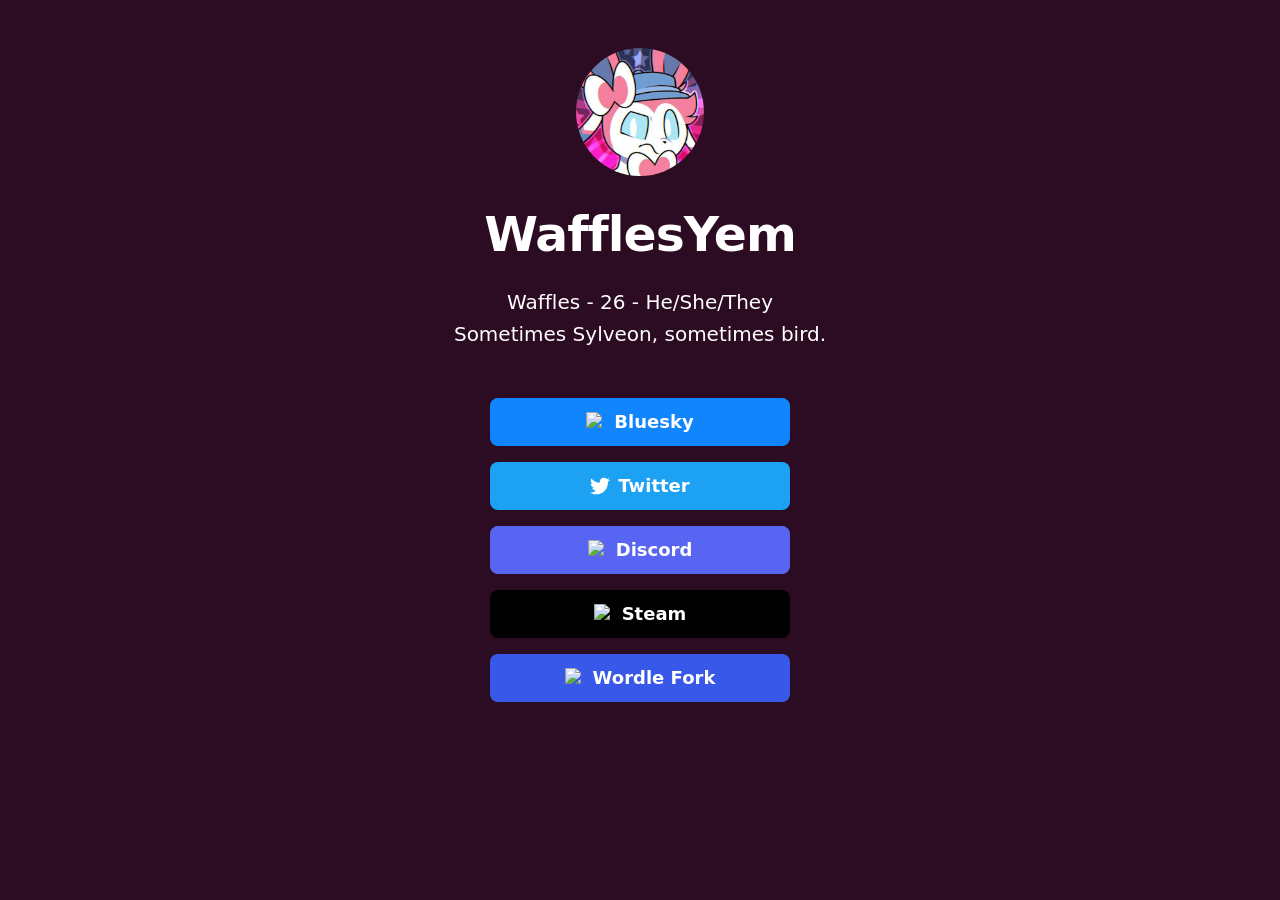
==== index.html @ b9533c48 "Update index.html" ====
<!DOCTYPE html>

<!-- 
  To change the theme, change the class on the html tag below to one of:
  - theme-auto: Automatically switches based on user's system preferences
  - theme-light: Forces light theme
  - theme-dark: Forces dark theme
-->

<html class="theme-dark" lang="en"> <!-- Update`class="theme-auto" with your preference -->

  <head>
    <meta charset="utf-8">
    <meta name="viewport" content="width=device-width, initial-scale=1">
        
    <!-- Page Title - Change this to your name/brand (50-60 characters recommended) -->
    <title>WafflesYem's Cool Site</title>
    <link rel="icon" type="image/x-icon" href="/images/avatar.png"> <!-- Update this with your own favicon -->
    
    <!-- Meta Description - Write a description (150-160 characters recommended) -->
    <meta name="description" content="Sometimes Sylveon, sometimes bird.">
    
    <!-- Keywords
    <meta name="keywords" content="your name, industry, and specialties">
    -->
    
    <!-- Canonical URL - Helps prevent duplicate content issues -->
    <meta rel="canonical" href="https://waffles.cool">
    
    <!-- Author Information -->
    <meta name="author" content="WafflesYem">
    
    <!-- Stylesheets -->
    <link rel="stylesheet" href="css/reset.css">
    <link rel="stylesheet" href="css/style.css">
    <link rel="stylesheet" href="css/brands.css">

  </head>

<body>

    <div class="container">
        <div class="column">

            <!-- 
              By default, the Avatar is rounded. Use the following:
              - avatar--rounded: Automatically rounds the image
              - avatar--soft: Slightly rounds the image
              - avatar--none: Removes any rounding

              Be sure to replace the src with your own image path and update the alt text
            -->
            <img class="avatar avatar--rounded" src="images/avatar.png" srcset="images/avatar@2x.png 2x" alt="Waffles">

            <!-- Replace with your name or brand -->
            <h1 tabindex="0">
              <div>WafflesYem</div>
            </h1>

            <!-- Add a short description about yourself or your brand -->
            <p tabindex="0">Waffles - 26 - He/She/They<br>Sometimes Sylveon, sometimes bird.</p>

            <!-- All your buttons go here -->
            <div class="button-stack" role="navigation">

              <!-- Bluesky -->
              <a class="button button-bluesky" href="https://bsky.app/profile/waffles.cool" target="_blank" rel="noopener" role="button"><img class="icon" aria-hidden="true" src="images/icons/bluesky.svg" alt="Bluesky Logo">Bluesky</a>
              
              <!-- Twitter -->
              <a class="button button-twitter" href="https://twitter.com/WafflesYem" target="_blank" rel="noopener" role="button"><img class="icon" aria-hidden="true"src="images/icons/twitter.svg" alt="">Twitter</a><br>
              
              <!-- Discord -->
              <a class="button button-discord" href="https://discord.com/users/127227279104278528" target="_blank" rel="noopener" role="button"><img class="icon" aria-hidden="true" src="images/icons/discord.svg" alt="Discord Logo">Discord</a>

              <!-- Steam -->
              <a class="button button-steam" href="https://steamcommunity.com/id/WafflesYem/" target="_blank" rel="noopener" role="button"><img class="icon" aria-hidden="true" src="images/icons/steam.svg" alt="Steam Logo">Steam</a>

              <!-- Generic Website -->
              <a class="button button-wordpress" href="https://wafflesyem.github.io/notwordle/" target="_blank" rel="noopener" role="button"><img class="icon" aria-hidden="true" src="images/icons/generic-website.svg" alt="Website Icon Logo">Wordle Fork</a>
      
            </div>
        
      <!-- Feel free to add your own footer information, including updating `privacy.html` to reflect how your LittleLink fork is set up -->
      <footer>
        <!--<a href="privacy.html">Privacy Policy</a> | Build your own by forking <a href="https://littlelink.io" target="_blank" rel="noopener">LittleLink</a>-->
      </footer>
    
    </div>
  </div>

</body>

</html>
---- css/style.css ----
/*
* LittleLink
* https://littlelink.io
* Free to use under the MIT license
* http://www.opensource.org/licenses/mit-license.php
*/

/* Base Typography Settings
–––––––––––––––––––––––––––––––––––––––––––––––––– */
:root {
	font-size:16px;
}

/* Grid
  –––––––––––––––––––––––––––––––––––––––––––––––––– */
  .container {
	position:relative;
	width:100%;
	max-width:37.5rem;     				/* 600px */
    text-align:center;
	margin:0 auto;
	padding:3rem 1.25rem 0 1.25rem;
	box-sizing:border-box;
}
.container-left {
	position:relative;
	width:100%;
	max-width:37.5rem;
	text-align:left;
	margin:0 auto;
	padding:0 1.25rem;
	box-sizing:border-box;
}
.container-left p {
	margin-bottom: 1rem;  				/* 16px space between paragraphs */
  }
.column {
	position:center;
	width:100%;
	float:center;
	box-sizing:border-box;
}
/* For devices larger than 400px */
  @media (min-width:25rem) {            /* 400px */
    .container {
	width:85%;
	padding-left:0;
	padding-right:0;
}
}/* For devices larger than 550px */
  @media (min-width:34.375rem) {        /* 550px */
    .container {
	width:80%;
}
.column,.columns {
	margin-left:0;
}
.column:first-child,.columns:first-child {
	margin-left:0;
}
}

/* Base Styles
  –––––––––––––––––––––––––––––––––––––––––––––––––– */
  body {
	margin:0;
	padding:0;
	background-color:#ffffff;
	color:#1a1a1a;
	font-family:"Open Sans",system-ui;
	font-size:1.125rem;     				/* 18px */
    font-weight:400;
	line-height:1.6;
}

/* Typography
  –––––––––––––––––––––––––––––––––––––––––––––––––– */
  h1 {
	margin:0 0 0.5rem 0;
	font-size:3rem;         		/* 48px */
    font-weight:800;
	line-height:1;
	letter-spacing:0;
	word-wrap:break-word;
	overflow-wrap:break-word;
	hyphens:auto;           		/* Delete this to remove automatic hyphen on line break */
}
.container p {
	margin:0 0 2rem 0;
}

/* Base Typography Settings
–––––––––––––––––––––––––––––––––––––––––––––––––– */
/* Base size - 16px browser default */
:root {
  font-size:16px;           /* Using a 1.25 modular scale for typography */
  --scale-0:1rem;           /* 16px */
  --scale-1:1.25rem;        /* 20px */
  --scale-2:1.563rem;       /* 25px */
  --scale-3:1.953rem;       /* 31px */
  --scale-4:2.441rem;       /* 39px */
  --scale-5:3.052rem;       /* 49px */
  
  /* Spacing units */
  --spacing-xs:0.5rem;      /* 8px */
  --spacing-s:1rem;         /* 16px */
  --spacing-m:1.5rem;       /* 24px */
  --spacing-l:2rem;         /* 32px */
  --spacing-xl:3rem;        /* 48px */
  --spacing-xxl:4rem;       /* 64px */
}

/* Avatar */
.avatar {
	width: 8rem;             /* 128px */
	height: 8rem;
	border-radius: 50%;
	object-fit: cover;
	background-position: center;
	margin-bottom: var(--spacing-l);
	margin-left: auto;
	margin-right: auto;
	display: block;
  }

/* Typography Scale */
h1 {
	margin:0 0 var(--spacing-m) 0;
	font-size:var(--scale-5);           /* ~49px */
  	font-weight:800;
	line-height:1.1;
	letter-spacing:-0.02em;
	word-wrap:break-word;
	overflow-wrap:break-word;
}
body {
	font-size:var(--scale-1);           /* 20px */
  	line-height:1.6;
}
.container p {
	margin:0 0 var(--spacing-xl) 0;
	font-size:var(--scale-1);
	line-height:1.6;
}

/* Container spacing */
.container {
	padding:var(--spacing-xl) var(--spacing-m) 0 var(--spacing-m);
	text-align:center;
}

/* Footer */
footer {
	margin:var(--spacing-xxl) 0;            /* 4rem (64px) top and bottom */
    font-size:var(--scale-0);
}

/* Responsive adjustments */
@media (max-width:34.375rem) {              /* 550px */
  h1 {
	font-size:var(--scale-4);
}
body {
	font-size:var(--scale-0);
}
.container p {
	font-size:var(--scale-0);
}
.avatar {
	margin-bottom:var(--spacing-m);
}
footer {
	margin:var(--spacing-xl) 0;         	/* 3rem (48px) top and bottom */
}
}

/* Links
  –––––––––––––––––––––––––––––––––––––––––––––––––– */
  a {
	color:#2457F5;
	text-decoration:underline;
}
a:hover {
	color:#083BDA;
}

/* Buttons
–––––––––––––––––––––––––––––––––––––––––––––––––– */
.button,button {
	display:inline-flex;
	align-items:center;
	justify-content:center;
	width:18.75rem;             	/* 300px */
 	min-height:3rem;                /* 48px */
  	padding:0.75rem 1rem;         	/* 12px ; 16px */
  	font-size:1.125rem;           	/* 18px */
  	font-weight:700;
	text-decoration:none;
	white-space:normal;
  	background-color:var(--button-background,transparent);
	color:var(--button-text,#000000);
	border:var(--button-border,none);
	border-radius:0.5rem;
	cursor:pointer;
	box-sizing:border-box;
	hyphens:auto;               	/* Delete this to remove automatic hyphen on line break */
  	margin-bottom:1rem;
	text-align:center;
	line-height:1.3;
}

/* Icons
–––––––––––––––––––––––––––––––––––––––––––––––––– */
.icon {
	width:1.25rem;
	height:1.25rem;
	margin-right:0.5rem;
	flex-shrink:0;
}

/* Avatar
  –––––––––––––––––––––––––––––––––––––––––––––––––– */
.avatar {
	width: 8rem;             /* 128px */
	height: 8rem;
	object-fit: cover;
	background-position: center;
	margin-bottom: var(--spacing-l);
  }

   /* Modifier for no avatar rounding */
   .avatar--none {
	border-radius: 0%;
  }

  /* Modifier for rounded avatar */
  .avatar--rounded {
	border-radius: 50%;
  }
  
  /* Modifier for slightly rounded corners */
  .avatar--soft {
	border-radius: 0.5rem;   /* 8px rounded corners */
  }

/* Theme System
  –––––––––––––––––––––––––––––––––––––––––––––––––– */
/* Light theme is default above */
  
/* Dark theme */
:root.theme-dark {
	color-scheme:dark;
}
:root.theme-dark :focus-visible {
	outline: 2px solid #4899F7;
	outline-offset: 2px;
  }
:root.theme-dark body {
	background-color:#2C0C22;
	color:#ffffff;
}
:root.theme-dark a:not(.button) {
	color:#4899F7;
}
:root.theme-dark a:not(.button):hover {
	color:#7AB8FF;
}

/* Auto theme */
:root.theme-auto {
	color-scheme:light dark;
}
@media (prefers-color-scheme:dark) {
	:root.theme-auto body {
	background-color:#121212;
	color:#ffffff;
}
:root.theme-auto :focus-visible {
    outline: 2px solid #4899F7;
    outline-offset: 2px;
  }
:root.theme-auto a:not(.button) {
	color:#4899F7;
}
:root.theme-auto a:not(.button):hover {
	color:#7AB8FF;
}
}

/* Button Text Color Override
    –––––––––––––––––––––––––––––––––––––––––––––––––– */
    .button:hover,button:hover {
	color:var(--button-text);
}

/* Responsive Typography
  –––––––––––––––––––––––––––––––––––––––––––––––––– */
  @media (max-width:34.375rem) {            /* 550px */
    h1 {
	font-size:2rem;                         /* 32px */
	}
	body {
	font-size:1rem;                    		/* 16px */
	}
}

/* Privacy Page Styles
  –––––––––––––––––––––––––––––––––––––––––––––––––– */
nav {
	margin:var(--spacing-l) 0;
	text-align:left;
}
section {
	margin:var(--spacing-xl) 0;
	text-align:left;
}
h2 {
	font-size:var(--scale-3);
	font-weight:700;
	margin-bottom:var(--spacing-m);
}
h3 {
	font-size:var(--scale-2);
	font-weight:600;
	margin:var(--spacing-l) 0 var(--spacing-s) 0;
}
ul {
	list-style:none;
	padding:0;
	margin:0 0 var(--spacing-m) 0;
}
ul li {
	margin-bottom:var(--spacing-xs);
}

/* Privacy page specific responsive adjustments */
  @media (max-width:34.375rem) {
	h2 {
	font-size:var(--scale-2);
	}
	h3 {
	font-size:var(--scale-1);
	}
	section {
	margin:var(--spacing-l) 0;
	}
}

/* Font Face Definitions
  –––––––––––––––––––––––––––––––––––––––––––––––––– */
@font-face {
	font-display:swap;
	font-family:'Open Sans';
	font-style:normal;
	font-weight:400;
	src:url('../fonts/open-sans-v34-vietnamese_latin-ext_latin_hebrew_greek-ext_greek_cyrillic-ext_cyrillic-regular.eot');
	src:url('../fonts/open-sans-v34-vietnamese_latin-ext_latin_hebrew_greek-ext_greek_cyrillic-ext_cyrillic-regular.eot?#iefix') format('embedded-opentype'),url('../fonts/open-sans-v34-vietnamese_latin-ext_latin_hebrew_greek-ext_greek_cyrillic-ext_cyrillic-regular.woff2') format('woff2'),url('../fonts/open-sans-v34-vietnamese_latin-ext_latin_hebrew_greek-ext_greek_cyrillic-ext_cyrillic-regular.woff') format('woff'),url('../fonts/open-sans-v34-vietnamese_latin-ext_latin_hebrew_greek-ext_greek_cyrillic-ext_cyrillic-regular.ttf') format('truetype'),url('../fonts/open-sans-v34-vietnamese_latin-ext_latin_hebrew_greek-ext_greek_cyrillic-ext_cyrillic-regular.svg#OpenSans') format('svg');
}
@font-face {
	font-display:swap;
	font-family:'Open Sans';
	font-style:normal;
	font-weight:600;
	src:url('../fonts/open-sans-v34-vietnamese_latin-ext_latin_hebrew_greek-ext_greek_cyrillic-ext_cyrillic-600.eot');
	src:url('../fonts/open-sans-v34-vietnamese_latin-ext_latin_hebrew_greek-ext_greek_cyrillic-ext_cyrillic-600.eot?#iefix') format('embedded-opentype'),url('../fonts/open-sans-v34-vietnamese_latin-ext_latin_hebrew_greek-ext_greek_cyrillic-ext_cyrillic-600.woff2') format('woff2'),url('../fonts/open-sans-v34-vietnamese_latin-ext_latin_hebrew_greek-ext_greek_cyrillic-ext_cyrillic-600.woff') format('woff'),url('../fonts/open-sans-v34-vietnamese_latin-ext_latin_hebrew_greek-ext_greek_cyrillic-ext_cyrillic-600.ttf') format('truetype'),url('../fonts/open-sans-v34-vietnamese_latin-ext_latin_hebrew_greek-ext_greek_cyrillic-ext_cyrillic-600.svg#OpenSans') format('svg');
}
@font-face {
	font-display:swap;
	font-family:'Open Sans';
	font-style:normal;
	font-weight:700;
	src:url('../fonts/open-sans-v34-vietnamese_latin-ext_latin_hebrew_greek-ext_greek_cyrillic-ext_cyrillic-700.eot');
	src:url('../fonts/open-sans-v34-vietnamese_latin-ext_latin_hebrew_greek-ext_greek_cyrillic-ext_cyrillic-700.eot?#iefix') format('embedded-opentype'),url('../fonts/open-sans-v34-vietnamese_latin-ext_latin_hebrew_greek-ext_greek_cyrillic-ext_cyrillic-700.woff2') format('woff2'),url('../fonts/open-sans-v34-vietnamese_latin-ext_latin_hebrew_greek-ext_greek_cyrillic-ext_cyrillic-700.woff') format('woff'),url('../fonts/open-sans-v34-vietnamese_latin-ext_latin_hebrew_greek-ext_greek_cyrillic-ext_cyrillic-700.ttf') format('truetype'),url('../fonts/open-sans-v34-vietnamese_latin-ext_latin_hebrew_greek-ext_greek_cyrillic-ext_cyrillic-700.svg#OpenSans') format('svg');
}
@font-face {
	font-display:swap;
	font-family:'Open Sans';
	font-style:normal;
	font-weight:800;
	src:url('../fonts/open-sans-v34-vietnamese_latin-ext_latin_hebrew_greek-ext_greek_cyrillic-ext_cyrillic-800.eot');
	src:url('../fonts/open-sans-v34-vietnamese_latin-ext_latin_hebrew_greek-ext_greek_cyrillic-ext_cyrillic-800.eot?#iefix') format('embedded-opentype'),url('../fonts/open-sans-v34-vietnamese_latin-ext_latin_hebrew_greek-ext_greek_cyrillic-ext_cyrillic-800.woff2') format('woff2'),url('../fonts/open-sans-v34-vietnamese_latin-ext_latin_hebrew_greek-ext_greek_cyrillic-ext_cyrillic-800.woff') format('woff'),url('../fonts/open-sans-v34-vietnamese_latin-ext_latin_hebrew_greek-ext_greek_cyrillic-ext_cyrillic-800.ttf') format('truetype'),url('../fonts/open-sans-v34-vietnamese_latin-ext_latin_hebrew_greek-ext_greek_cyrillic-ext_cyrillic-800.svg#OpenSans') format('svg');
}
---- css/brands.css ----
/*
* LittleLink Button Styles
* https://littlelink.io
* Free to use under the MIT license
* http://www.opensource.org/licenses/mit-license.php
*/

/* Brand Button Base Styles
–––––––––––––––––––––––––––––––––––––––––––––––––– */
/* Only include brand-specific button styling here */
.button,button {
  color:var(--button-text,#000000);
  background-color:var(--button-background,transparent);
	border:var(--button-border,none);
	transition:filter 0.2s ease,transform 0.2s ease;
}

/* Global Button Hover Effect
–––––––––––––––––––––––––––––––––––––––––––––––––– */
.button:hover,button:hover {
	filter:brightness(90%);
	transform:translateY(-1px);
}

/* Button Icons
–––––––––––––––––––––––––––––––––––––––––––––––––– */
.icon {
	filter:var(--icon-filter,none);
}

/* Brand-Specific Styles
–––––––––––––––––––––––––––––––––––––––––––––––––– */

/* Default */
.button.button-default {
	--button-text:#ffffff;
	--button-background:#2457F5;
	--button-border:1px solid #ffffff;
}

/* Amazon */
.button-amazon {
	--button-text:#000000;
	--button-background:#FFFFFF;
	--button-border:1px solid #212121;
}

/* Amazon Music */
.button-amazon-music {
	--button-text:#000000;
	--button-background:#25D1DA;
}

/* Apple App Store */
.button-appstore {
	--button-text:#FFFFFF;
	--button-background:#000000;
	--button-border:1px solid #FFFFFF;
}

/* Apple Music */
.button-apple-music {
	--button-text:#ffffff;
	--button-background:#000000;
	--button-border:1px solid #FFFFFF;
}

/* Apple Music Alt */
.button-apple-music-alt {
	--button-text:#ffffff;
	background-image:linear-gradient(to bottom,#FB5C74,#FA233B);
}

/* Apple Podcasts */
.button-apple-podcasts {
	--button-text:#ffffff;
	--button-background:#000000;
	--button-border:1px solid #FFFFFF;
}

/* Apple Podcasts Alt */
.button-apple-podcasts-alt {
	--button-text:#ffffff;
	background-image:linear-gradient(to bottom,#F452FF,#832BC1);
}

/* Bandcamp */
.button-bandcamp {
	--button-text:#ffffff;
	--button-background:#1d9fc3;
}

/* Behance */
.button-behance {
	--button-text:#ffffff;
	--button-background:#0057FF;
  --button-border:1px solid #FFFFFF;
}

/* Bluesky */
.button-bluesky {
	--button-text:#FFFFFF;
	--button-background:#1185FE;
}

/* Bluesky Alt */
.button-bluesky-alt {
	--button-text:#000000;
	--button-background:#FFFFFF;
	--button-border:1px solid #000000;
}

/* Buy Me a Coffee */
.button-coffee {
	--button-text:#000000;
	--button-background:#ffdd00;
}

/* Cal.com */
.button-cal {
	--button-text:#FFFFFF;
	--button-background:#292929;
	--button-border:1px solid #FFFFFF;
}

/* Calendly */
.button-calendly {
	--button-text:#FFFFFF;
	--button-background:#006BFF;
}

/* Cash App */
.button-cash-app {
	--button-text:#ffffff;
	background-image:linear-gradient(to bottom,#00d64b,#00c244);
}

/* dev.to */
.button-dev-to {
	--button-text:#000000;
	--button-background:#f5f5f5;
	--button-border:1px solid #212121;
}

/* Discogs */
.button-discogs {
	--button-text:#000000;
	--button-background:#FFFFFF;
	--button-border:1px solid #000000;
}

/* Discogs Alt */
.button-discogs-alt {
	--button-text:#FFFFFF;
	--button-background:#000000;
	--button-border:1px solid #FFFFFF;
}

/* Discord */
.button-discord {
	--button-text:#ffffff;
	--button-background:#5865F2;
}

/* Dribbble */
.button-dribbble {
	--button-text:#000000;
	--button-background:#FFFFFF;
	--button-border:1px solid #212121;
}

/* Etsy */
.button-etsy {
	--button-text:#ffffff;
	--button-background:#F45800;
}

/* Facebook */
.button-faceb {
	--button-text:#ffffff;
	--button-background:#1877f2;
}

/* Facebook Messenger */
.button-messenger {
	--button-text:#ffffff;
	background-image:linear-gradient(25deg,#0099ff,#5f5dff,#a033ff,#c740cc,#ff5280,#ff7061);
}

/* Figma */
.button-figma {
	--button-text:#ffffff;
	--button-background:#000000;
	--button-border:1px solid #FFFFFF;
}

/* Fiverr */
.button-fiverr {
	--button-text:#ffffff;
	--button-background:#1DBF73;
}

/* Flickr */
.button-flickr {
	--button-text:#ffffff;
	--button-background:#000000;
	--button-border:1px solid #FFFFFF;
}

/* GitHub */
.button-github {
	--button-text:#ffffff;
	--button-background:#000000;
	--button-border:1px solid #FFFFFF;
}

/* GitLab */
.button-gitlab {
	--button-text:#ffffff;
	--button-background:#6151b2;
}

/* GoFundMe */
.button-gofundme {
	--button-text:#ffffff;
	--button-background:#02A95C;
}

/* Goodreads */
.button-goodreads {
	--button-text:#333333;
	--button-background:#f3f1e6;
	--button-border:1px solid #212121;
}

/* Google Black */
.button-google-black {
	--button-text:#FFFFFF;
	--button-background:#000000;
	--button-border:1px solid #FFFFFF;
}

/* Google Play Store */
.button-playstore {
	--button-text:#FFFFFF;
	--button-background:#000000;
	--button-border:1px solid #FFFFFF;
}

/* Google Scholar */
.button-google-scholar {
	--button-text:#000000;
	--button-background:#FFFFFF;
	--button-border:1px solid #212121;
}

/* Hashnode */
.button-hashnode {
	--button-text:#000000;
	--button-background:#ffffff;
	--button-border:1px solid #212121;
}

/* Instagram */
.button-instagram {
	--button-text:#ffffff;
	background-image:linear-gradient(-135deg,#1400c8,#b900b4,#f50000);
}

/* Kick */
.button-kick {
	--button-text:#ffffff;
	--button-background:#000000;
	--button-border:1px solid #ffffff;
}

/* Kick Alt */
.button-kick-alt {
	--button-text:#000000;
	--button-background:#01e701;
}

/* Kickstarter */
.button-kickstarter {
	--button-text:#ffffff;
	--button-background:#05ce78;
}

/* Kit */
.button-kit {
	--button-text:#ffffff;
	--button-background:#000000;
	--button-border:1px solid #FFFFFF;
}

/* Ko-fi */
.button-ko-fi {
	--button-text:#ffffff;
	--button-background:#000000;
  --button-border:1px solid #FFFFFF;
}

/* Last.fm */
.button-last-fm {
	--button-text:#ffffff;
	--button-background:#D51007;
}

/* Letterboxd */
.button-letterboxd {
	--button-text:#ffffff;
	--button-background:#2c3440;
	--button-border:1px solid #FFFFFF;
}

/* Line */
.button-line {
	--button-text:#FFFFFF;
	--button-background:#06C755;
}

/* LinkedIn */
.button-linked {
	--button-text:#ffffff;
	--button-background:#2867b2;
}

/* Mailchimp */
.button-mailchimp {
	--button-text:#000000;
	--button-background:#FFE01B;
}

/* Mastodon */
.button-mastodon {
	--button-text:#ffffff;
	--button-background:#17063B;
	--button-border:1px solid #FFFFFF;
}

/* Medium */
.button-medium {
	--button-text:#ffffff;
	--button-background:#000000;
	--button-border:1px solid #FFFFFF;
}

/* Microsoft */
.button-microsoft {
	--button-text:#ffffff;
	--button-background:#000000;
	--button-border:1px solid #FFFFFF;
}

/* Notion */
.button-notion {
	--button-text:#000000;
	--button-background:#ffffff;
	--button-border:1px solid #212121;
}

/* Obsidian */
.button.button-obsidian {
	--button-text:#ffffff;
	--button-background:#262626;
	--button-border:1px solid #ffffff;
}

/* OnlyFans */
.button-onlyfans {
	--button-text:#ffffff;
	--button-background:#00AEEF;
}

/* Patreon */
.button-patreon {
	--button-text:#ffffff;
	--button-background:#000000;
	--button-border:1px solid #FFFFFF;
}

/* PayPal */
.button-paypal {
	--button-text:#ffffff;
	--button-background:#002991;
  --button-border:1px solid #FFFFFF;
}

/* Pinterest */
.button-pinterest {
	--button-text:#000000;
	--button-background:#ffffff;
	--button-border:1px solid #212121;
}

/* Product Hunt */
.button-product-hunt {
	--button-text:#000000;
	--button-background:#ffffff;
	--button-border:1px solid #212121;
}

/* Read.cv */
.button-read-cv {
	--button-text:#FFFFFF;
	--button-background:#000000;
	--button-border:1px solid #FFFFFF;
}

/* Reddit */
.button-reddit {
	--button-text:#FFFFFF;
	--button-background:#FF4500;
}

/* Shop */
.button-shop {
	--button-text:#ffffff;
	--button-background:#5A31F4;
}

/* Signal */
.button-signal {
	--button-text:#ffffff;
	--button-background:#3a76f0;
}

/* Slack */
.button-slack {
	--button-text:#000000;
	--button-background:#FFFFFF;
	--button-border:1px solid #212121;
}

/* Snapchat */
.button-snapchat {
	--button-text:#000000;
	--button-background:#fffc00;
}

/* SoundCloud */
.button-soundcloud {
	--button-text:#ffffff;
	--button-background:#ff5500;
}

/* Spotify */
.button-spotify {
	--button-text:#191414;
	--button-background:#1db954;
}

/* Spotify Alt */
.button-spotify-alt {
	--button-text:#FFFFFF;
	--button-background:#191414;
	--button-border:1px solid #FFFFFF;
}

/* Square */
.button-square {
	--button-text:#FFFFFF;
	--button-background:#006AFF;
}

/* Stack Overflow */
.button-stack-overflow {
	--button-text:#000000;
	--button-background:#FFFFFF;
	--button-border:1px solid #000000;
}

/* Steam */
.button-steam {
	--button-text:#ffffff;
	--button-background:#000000;
}

/* Steam Alt */
.button-steam-alt {
	--button-text:#ffffff;
	background-image:linear-gradient(90deg,#09172a,#072a57,#0c5085);
	--button-border:1px solid #FFFFFF;
}

/* Strava */
.button-strava {
	--button-text:#ffffff;
	--button-background:#fc5200;
}

/* Substack */
.button-substack {
	--button-text:#ffffff;
	--button-background:#FF6719;
}

/* Telegram */
.button-telegram {
	--button-text:#ffffff;
	--button-background:#3faee8;
}

/* Threads */
.button-threads {
	--button-text:#FFFFFF;
	--button-background:#000000;
	--button-border:1px solid #FFFFFF;
}

/* Threema */
.button-threema {
	--button-text:#000000;
	--button-background:#3fe669;
}

/* TikTok */
.button-tiktok {
	--button-text:#ffffff;
	--button-background:#000000;
	--button-border:1px solid #FFFFFF;
}

/* Trello */
.button-trello {
	--button-text:#ffffff;
	--button-background:#0065ff;
}

/* Tumblr */
.button-tumb {
	--button-text:#ffffff;
	--button-background:#131313;
	--button-border:1px solid #FFFFFF;
}

/* Twitch */
.button-twitch {
	--button-text:#ffffff;
	--button-background:#9146ff;
}

/* Twitter */
.button-twitter {
	--button-text: #ffffff;
	--button-background: #1da1f2;
  }

/* Unsplash */
.button-unsplash {
	--button-text:#000000;
	--button-background:#ffffff;
	--button-border:1px solid #212121;
}

/* Venmo */
.button-venmo {
	--button-text:#ffffff;
	--button-background:#008CFF;
}

/* Vimeo */
.button-vimeo {
	--button-text:#ffffff;
	--button-background:#1ab7ea;
}

/* VSCO */
.button-vsco {
	--button-text:#FFFFFF;
	--button-background:#000000;
	--button-border:1px solid #FFFFFF;
}

/* WhatsApp */
.button-whatsapp {
	--button-text:#ffffff;
	--button-background:#455a64;
}

/* WordPress */
.button-wordpress {
	--button-text:#ffffff;
	--button-background:#3858E9;
}

/* X */
.button-x {
	--button-text:#FFFFFF;
	--button-background:#000000;
	--button-border:1px solid #FFFFFF;
}

/* YouTube */
.button-yt {
	--button-text:#ffffff;
	--button-background:#282828;
	--button-border:1px solid #FFFFFF;
}

/* Zoom */
.button-zoom {
	--button-text:#ffffff;
	--button-background:#0B5CFF;
  --button-border:1px solid #FFFFFF;
}
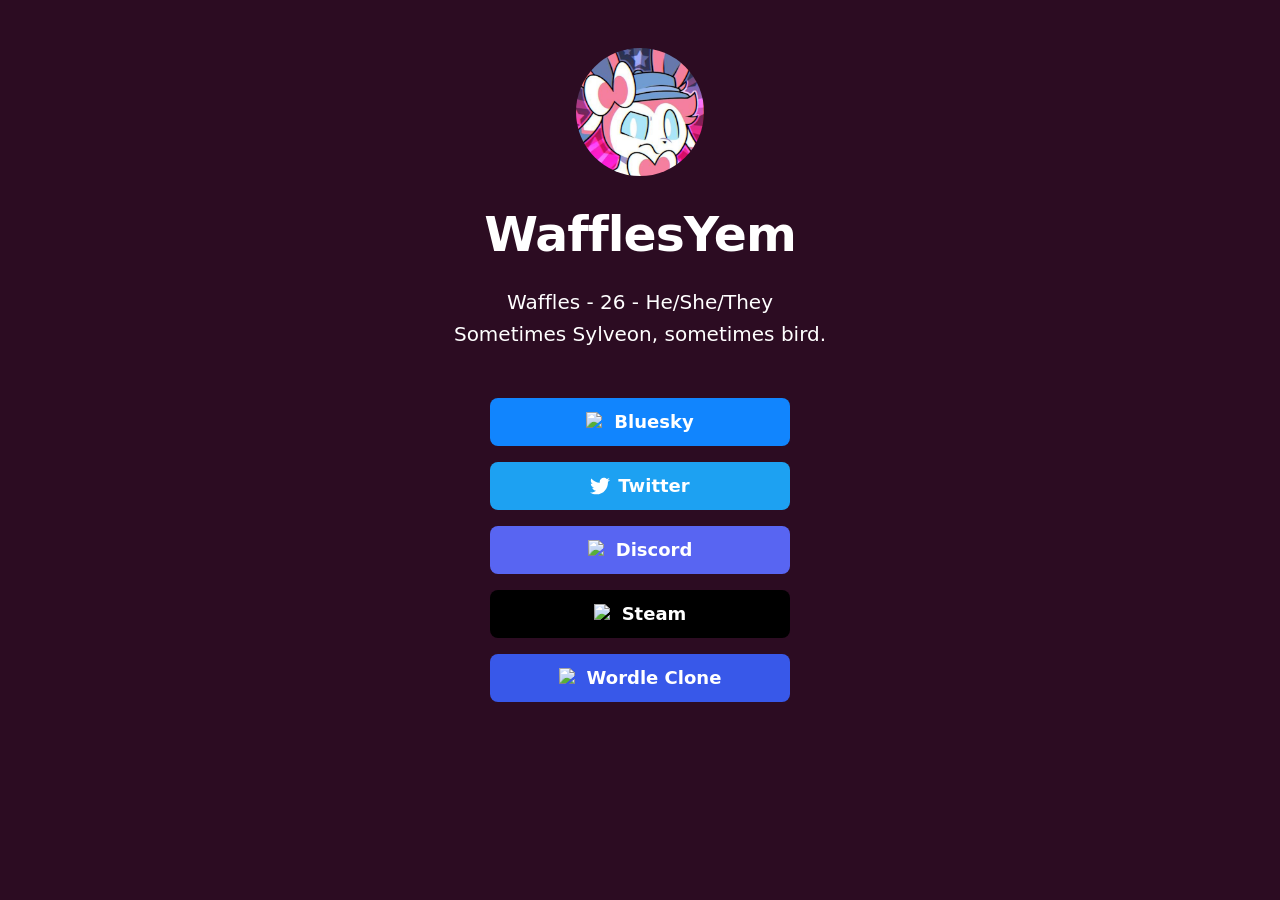
==== commit 08430678: "Update index.html" ====
--- a/index.html
+++ b/index.html
@@ -76,7 +76,7 @@
               <a class="button button-steam" href="https://steamcommunity.com/id/WafflesYem/" target="_blank" rel="noopener" role="button"><img class="icon" aria-hidden="true" src="images/icons/steam.svg" alt="Steam Logo">Steam</a>
 
               <!-- Generic Website -->
-              <a class="button button-wordpress" href="https://wafflesyem.github.io/notwordle/" target="_blank" rel="noopener" role="button"><img class="icon" aria-hidden="true" src="images/icons/generic-website.svg" alt="Website Icon Logo">Wordle Fork</a>
+              <a class="button button-wordpress" href="https://wordle.waffles.cool/" target="_blank" rel="noopener" role="button"><img class="icon" aria-hidden="true" src="images/icons/generic-website.svg" alt="Website Icon Logo">Wordle Clone</a>
       
             </div>
         
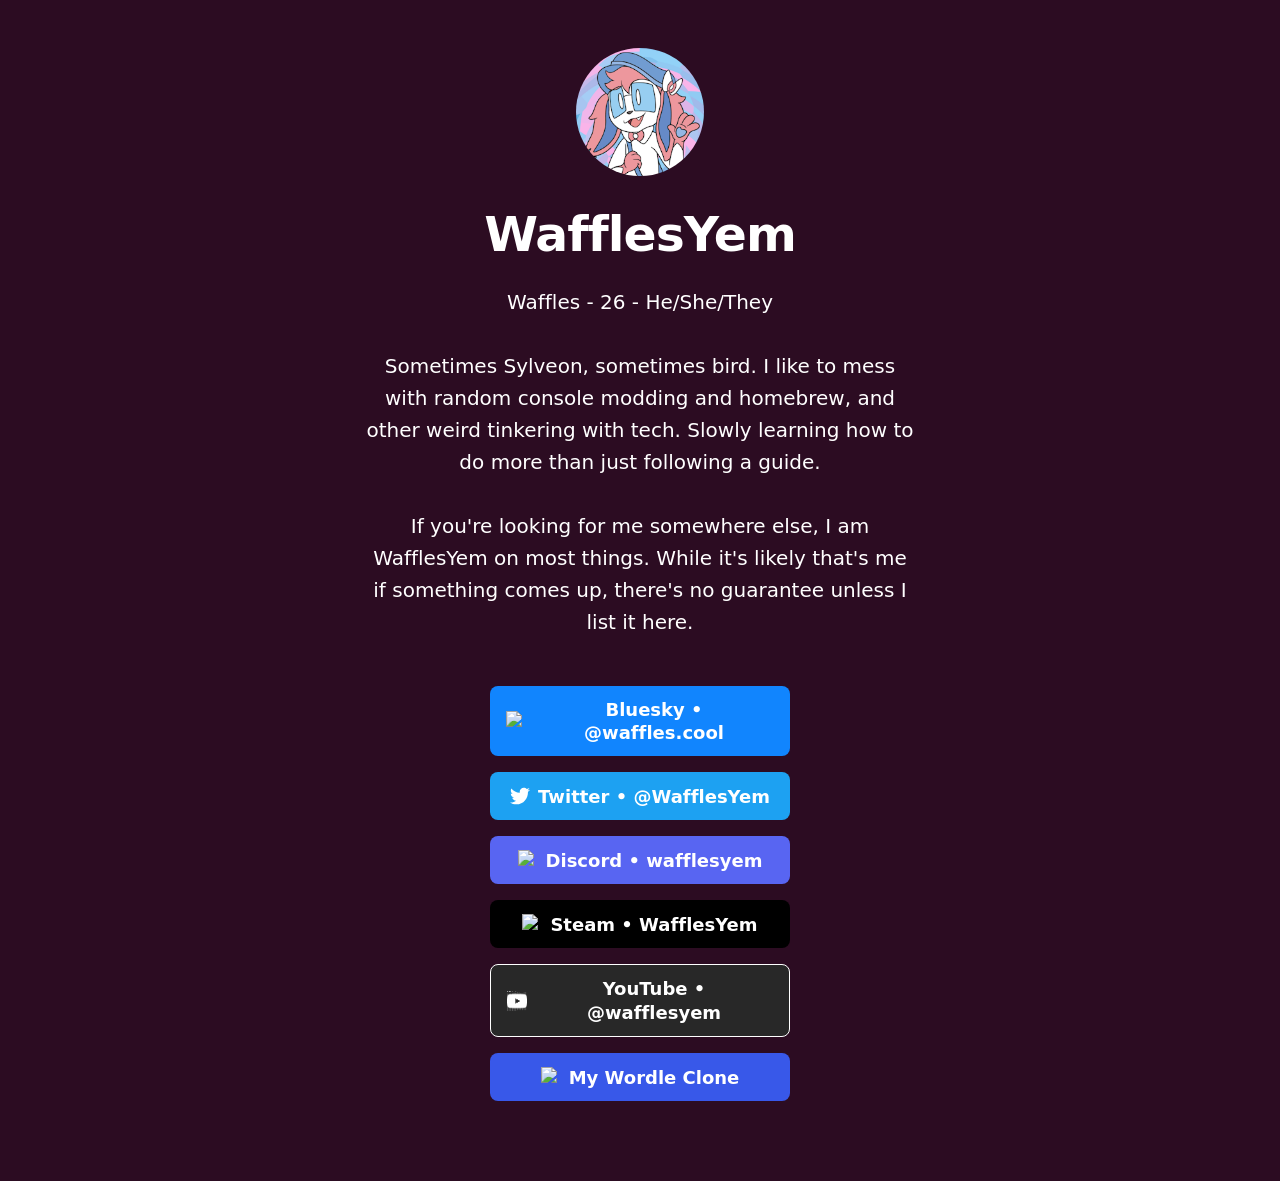
==== commit ff770cca: "Add files via upload" ====
--- a/index.html
+++ b/index.html
@@ -14,7 +14,7 @@
     <meta name="viewport" content="width=device-width, initial-scale=1">
         
     <!-- Page Title - Change this to your name/brand (50-60 characters recommended) -->
-    <title>WafflesYem's Cool Site</title>
+    <title>Waffles' Cool Site</title>
     <link rel="icon" type="image/x-icon" href="/images/avatar.png"> <!-- Update this with your own favicon -->
     
     <!-- Meta Description - Write a description (150-160 characters recommended) -->
@@ -58,30 +58,47 @@
             </h1>
 
             <!-- Add a short description about yourself or your brand -->
-            <p tabindex="0">Waffles - 26 - He/She/They<br>Sometimes Sylveon, sometimes bird.</p>
-
+            <p tabindex="0">Waffles - 26 - He/She/They<br><br>Sometimes Sylveon, sometimes bird. I like to mess with random console modding and homebrew, and other weird tinkering with tech. Slowly learning how to do more than just following a guide.<br><br>If you're looking for me somewhere else, I am WafflesYem on most things. While it's likely that's me if something comes up, there's no guarantee unless I list it here.</p>
+            
             <!-- All your buttons go here -->
             <div class="button-stack" role="navigation">
 
               <!-- Bluesky -->
-              <a class="button button-bluesky" href="https://bsky.app/profile/waffles.cool" target="_blank" rel="noopener" role="button"><img class="icon" aria-hidden="true" src="images/icons/bluesky.svg" alt="Bluesky Logo">Bluesky</a>
+              <a class="button button-bluesky" href="https://bsky.app/profile/waffles.cool" target="_blank" rel="noopener" role="button"><img class="icon" aria-hidden="true" src="images/icons/bluesky.svg" alt="Bluesky Logo">Bluesky • @waffles.cool</a>
               
               <!-- Twitter -->
-              <a class="button button-twitter" href="https://twitter.com/WafflesYem" target="_blank" rel="noopener" role="button"><img class="icon" aria-hidden="true"src="images/icons/twitter.svg" alt="">Twitter</a><br>
+              <a class="button button-twitter" href="https://twitter.com/WafflesYem" target="_blank" rel="noopener" role="button"><img class="icon" aria-hidden="true"src="images/icons/twitter.svg" alt="">Twitter • @WafflesYem</a><br>
               
               <!-- Discord -->
-              <a class="button button-discord" href="https://discord.com/users/127227279104278528" target="_blank" rel="noopener" role="button"><img class="icon" aria-hidden="true" src="images/icons/discord.svg" alt="Discord Logo">Discord</a>
+              <a class="button button-discord" href="https://discord.com/users/127227279104278528" target="_blank" rel="noopener" role="button"><img class="icon" aria-hidden="true" src="images/icons/discord.svg" alt="Discord Logo">Discord • wafflesyem</a>
 
               <!-- Steam -->
-              <a class="button button-steam" href="https://steamcommunity.com/id/WafflesYem/" target="_blank" rel="noopener" role="button"><img class="icon" aria-hidden="true" src="images/icons/steam.svg" alt="Steam Logo">Steam</a>
+              <a class="button button-steam" href="https://steamcommunity.com/id/WafflesYem/" target="_blank" rel="noopener" role="button"><img class="icon" aria-hidden="true" src="images/icons/steam.svg" alt="Steam Logo">Steam • WafflesYem</a>
+
+              <!-- YouTube -->
+              <a class="button button-yt" href="https://www.youtube.com/@wafflesyem" target="_blank" rel="noopener" role="button"><img class="icon" aria-hidden="true" src="images/icons/youtube.png" alt="YouTube Logo">YouTube • @wafflesyem</a>
 
               <!-- Generic Website -->
-              <a class="button button-wordpress" href="https://wordle.waffles.cool/" target="_blank" rel="noopener" role="button"><img class="icon" aria-hidden="true" src="images/icons/generic-website.svg" alt="Website Icon Logo">Wordle Clone</a>
+              <a class="button button-wordpress" href="https://wordle.waffles.cool/" target="_blank" rel="noopener" role="button"><img class="icon" aria-hidden="true" src="images/icons/generic-website.svg" alt="Website Icon Logo">My Wordle Clone</a>
       
             </div>
-        
+            <!--
+            <details>
+              <summary>A list of my socials if you don't want to push my buttons.</summary>
+              Bluesky: <a href="https://bsky.app/profile/waffles.cool">@waffles.cool</a>              
+              <br>
+              Twitter: <a href="https://twitter.com/WafflesYem">@WafflesYem</a>
+              <br>
+              Discord: <a href="https://discord.com/users/127227279104278528">wafflesyem</a>
+              <br>
+              Steam: <a href="https://steamcommunity.com/id/WafflesYem/">WafflesYem</a>
+              <br>
+              My Wordle Clone: <a href="https://wordle.waffles.cool/">wordle.waffles.cool</a>
+            </details>
+            -->      
       <!-- Feel free to add your own footer information, including updating `privacy.html` to reflect how your LittleLink fork is set up -->
       <footer>
+          
         <!--<a href="privacy.html">Privacy Policy</a> | Build your own by forking <a href="https://littlelink.io" target="_blank" rel="noopener">LittleLink</a>-->
       </footer>
     
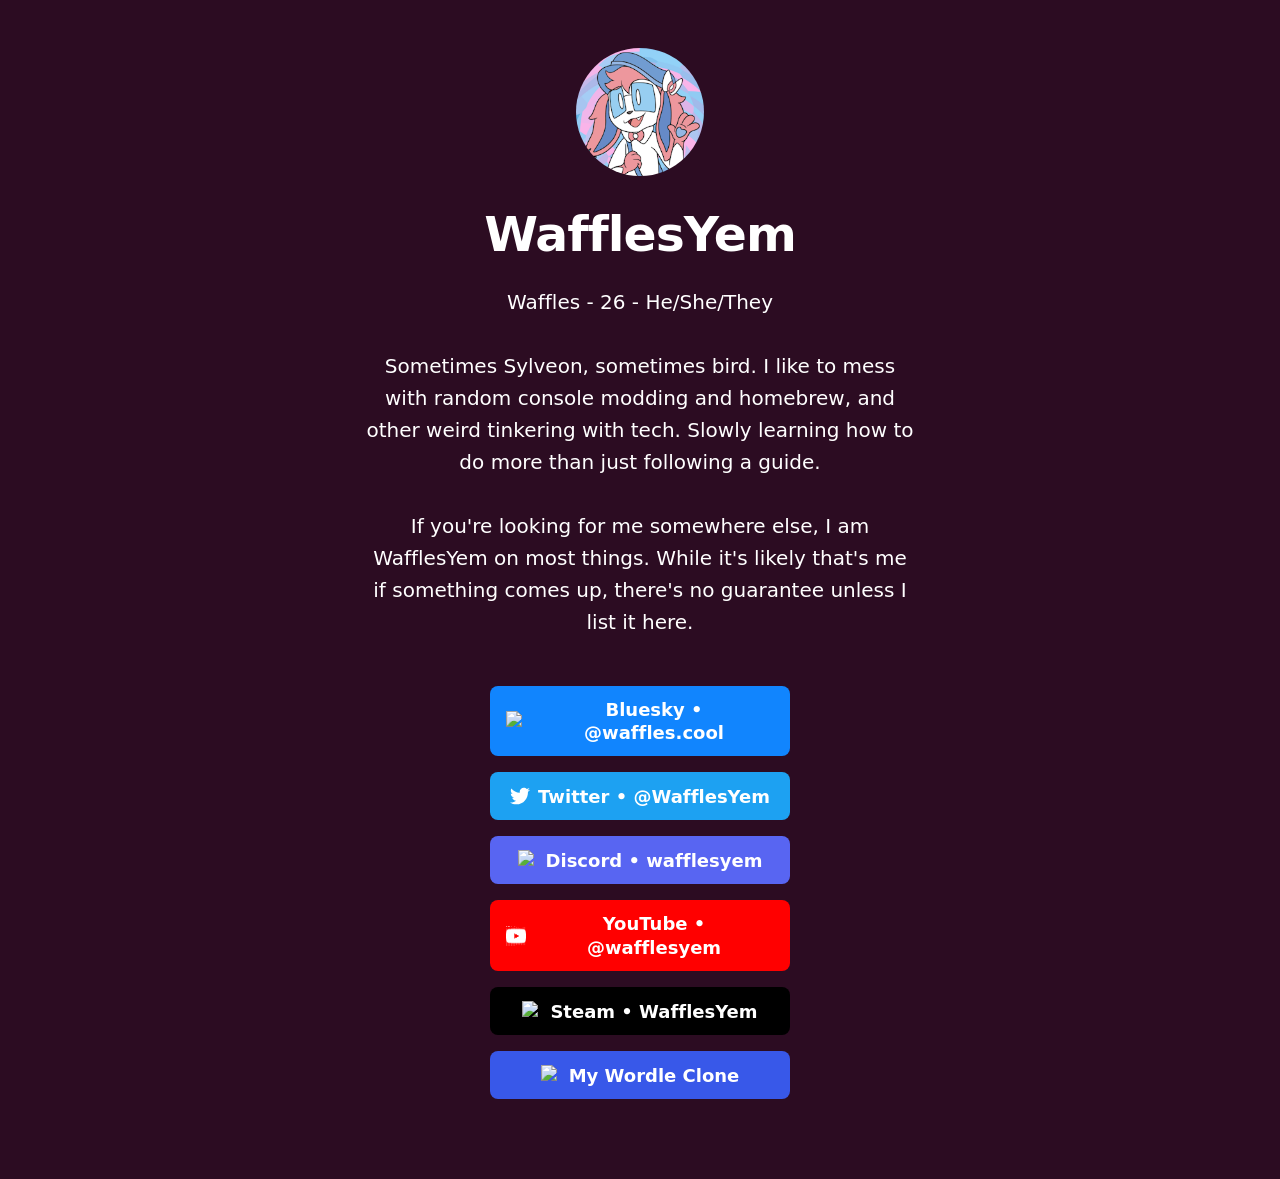
==== commit 49b04eec: "Add files via upload" ====
--- a/index.html
+++ b/index.html
@@ -71,14 +71,14 @@
               
               <!-- Discord -->
               <a class="button button-discord" href="https://discord.com/users/127227279104278528" target="_blank" rel="noopener" role="button"><img class="icon" aria-hidden="true" src="images/icons/discord.svg" alt="Discord Logo">Discord • wafflesyem</a>
+              
+              <!-- YouTube -->
+              <a class="button button-yt" href="https://www.youtube.com/@wafflesyem" target="_blank" rel="noopener" role="button"><img class="icon" aria-hidden="true" src="images/icons/youtube.png" alt="YouTube Logo">YouTube • @wafflesyem</a>
 
               <!-- Steam -->
               <a class="button button-steam" href="https://steamcommunity.com/id/WafflesYem/" target="_blank" rel="noopener" role="button"><img class="icon" aria-hidden="true" src="images/icons/steam.svg" alt="Steam Logo">Steam • WafflesYem</a>
 
-              <!-- YouTube -->
-              <a class="button button-yt" href="https://www.youtube.com/@wafflesyem" target="_blank" rel="noopener" role="button"><img class="icon" aria-hidden="true" src="images/icons/youtube.png" alt="YouTube Logo">YouTube • @wafflesyem</a>
-
-              <!-- Generic Website -->
+                            <!-- Generic Website -->
               <a class="button button-wordpress" href="https://wordle.waffles.cool/" target="_blank" rel="noopener" role="button"><img class="icon" aria-hidden="true" src="images/icons/generic-website.svg" alt="Website Icon Logo">My Wordle Clone</a>
       
             </div>
--- a/css/brands.css
+++ b/css/brands.css
@@ -594,8 +594,7 @@
 /* YouTube */
 .button-yt {
 	--button-text:#ffffff;
-	--button-background:#282828;
-	--button-border:1px solid #FFFFFF;
+	--button-background:#FF0000;
 }
 
 /* Zoom */
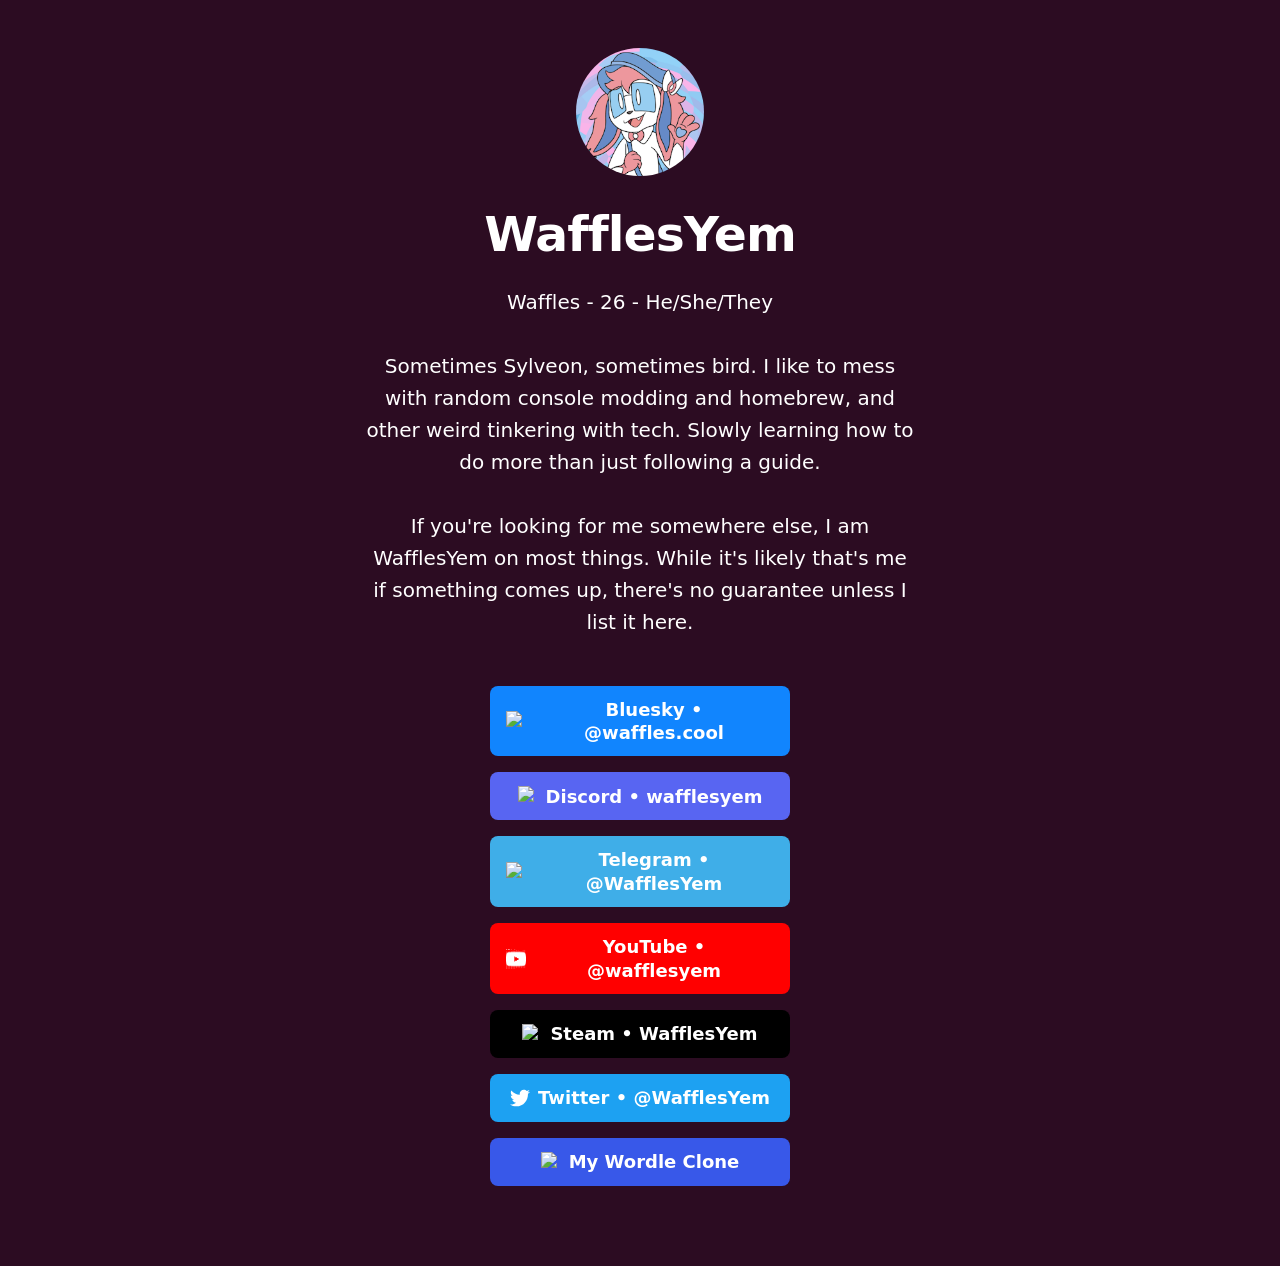
==== commit 37c94ec8: "Update index.html" ====
--- a/index.html
+++ b/index.html
@@ -18,7 +18,7 @@
     <link rel="icon" type="image/x-icon" href="/images/avatar.png"> <!-- Update this with your own favicon -->
     
     <!-- Meta Description - Write a description (150-160 characters recommended) -->
-    <meta name="description" content="Sometimes Sylveon, sometimes bird.">
+    <meta name="description" content="Just a little page that lists places where you can find me :)">
     
     <!-- Keywords
     <meta name="keywords" content="your name, industry, and specialties">
@@ -66,19 +66,22 @@
               <!-- Bluesky -->
               <a class="button button-bluesky" href="https://bsky.app/profile/waffles.cool" target="_blank" rel="noopener" role="button"><img class="icon" aria-hidden="true" src="images/icons/bluesky.svg" alt="Bluesky Logo">Bluesky • @waffles.cool</a>
               
-              <!-- Twitter -->
-              <a class="button button-twitter" href="https://twitter.com/WafflesYem" target="_blank" rel="noopener" role="button"><img class="icon" aria-hidden="true"src="images/icons/twitter.svg" alt="">Twitter • @WafflesYem</a><br>
-              
               <!-- Discord -->
               <a class="button button-discord" href="https://discord.com/users/127227279104278528" target="_blank" rel="noopener" role="button"><img class="icon" aria-hidden="true" src="images/icons/discord.svg" alt="Discord Logo">Discord • wafflesyem</a>
+
+              <!-- Telegram -->
+              <a class="button button-telegram" href="https://t.me/WafflesYem" target="_blank" rel="noopener" role="button"><img class="icon" aria-hidden="true" src="images/icons/telegram.svg" alt="Bluesky Logo">Telegram • @WafflesYem</a>
               
               <!-- YouTube -->
-              <a class="button button-yt" href="https://www.youtube.com/@wafflesyem" target="_blank" rel="noopener" role="button"><img class="icon" aria-hidden="true" src="images/icons/youtube.png" alt="YouTube Logo">YouTube • @wafflesyem</a>
+              <a class="button button-yt2" href="https://www.youtube.com/@wafflesyem" target="_blank" rel="noopener" role="button"><img class="icon" aria-hidden="true" src="images/icons/youtube.png" alt="YouTube Logo">YouTube • @wafflesyem</a>
 
               <!-- Steam -->
               <a class="button button-steam" href="https://steamcommunity.com/id/WafflesYem/" target="_blank" rel="noopener" role="button"><img class="icon" aria-hidden="true" src="images/icons/steam.svg" alt="Steam Logo">Steam • WafflesYem</a>
 
-                            <!-- Generic Website -->
+              <!-- Twitter -->
+              <a class="button button-twitter" href="https://twitter.com/WafflesYem" target="_blank" rel="noopener" role="button"><img class="icon" aria-hidden="true"src="images/icons/twitter.svg" alt="">Twitter • @WafflesYem</a><br>
+              
+              <!-- Wordle -->
               <a class="button button-wordpress" href="https://wordle.waffles.cool/" target="_blank" rel="noopener" role="button"><img class="icon" aria-hidden="true" src="images/icons/generic-website.svg" alt="Website Icon Logo">My Wordle Clone</a>
       
             </div>
@@ -108,3 +111,4 @@
 </body>
 
 </html>
+
--- a/css/style.css
+++ b/css/style.css
@@ -7,6 +7,7 @@
 
 /* Base Typography Settings
 –––––––––––––––––––––––––––––––––––––––––––––––––– */
+
 :root {
 	font-size:16px;
 }
@@ -176,12 +177,12 @@
 
 /* Links
   –––––––––––––––––––––––––––––––––––––––––––––––––– */
-  a {
-	color:#2457F5;
+a {
+	color:#ffffff;
 	text-decoration:underline;
 }
 a:hover {
-	color:#083BDA;
+	color:#ffffff;
 }
 
 /* Buttons
--- a/css/brands.css
+++ b/css/brands.css
@@ -597,9 +597,15 @@
 	--button-background:#FF0000;
 }
 
+/* YouTube 2 */
+.button-yt2 {
+	--button-text:#ffffff;
+	--button-background:#FF0000;
+}
+
 /* Zoom */
 .button-zoom {
 	--button-text:#ffffff;
 	--button-background:#0B5CFF;
   --button-border:1px solid #FFFFFF;
-}+}
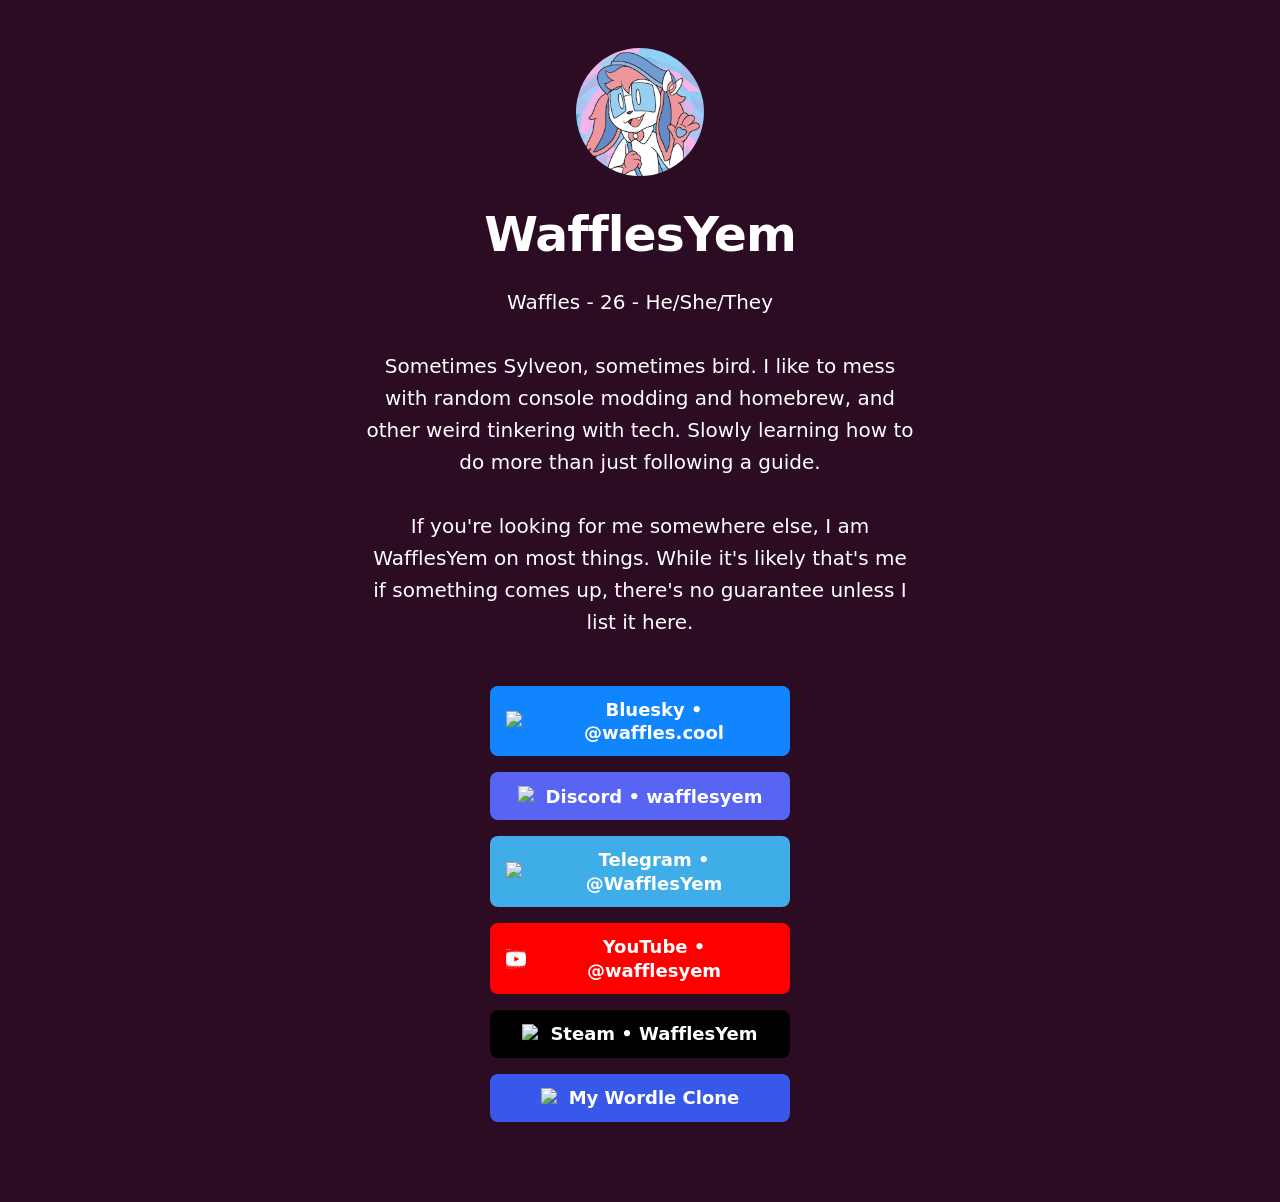
==== commit 9144574b: "Fix HTML formatting and structure" ====
--- a/index.html
+++ b/index.html
@@ -78,8 +78,9 @@
               <!-- Steam -->
               <a class="button button-steam" href="https://steamcommunity.com/id/WafflesYem/" target="_blank" rel="noopener" role="button"><img class="icon" aria-hidden="true" src="images/icons/steam.svg" alt="Steam Logo">Steam • WafflesYem</a>
 
-              <!-- Twitter -->
-              <a class="button button-twitter" href="https://twitter.com/WafflesYem" target="_blank" rel="noopener" role="button"><img class="icon" aria-hidden="true"src="images/icons/twitter.svg" alt="">Twitter • @WafflesYem</a><br>
+              <!-- Twitter
+              <a class="button button-twitter" href="https://youtu.be/dQw4w9WgXcQ" target="_blank" rel="noopener" role="button"><img class="icon" aria-hidden="true"src="images/icons/twitter.svg" alt="">Twitter • @WafflesYem</a><br>
+              -->
               
               <!-- Wordle -->
               <a class="button button-wordpress" href="https://wordle.waffles.cool/" target="_blank" rel="noopener" role="button"><img class="icon" aria-hidden="true" src="images/icons/generic-website.svg" alt="Website Icon Logo">My Wordle Clone</a>
@@ -112,3 +113,4 @@
 
 </html>
 
+
